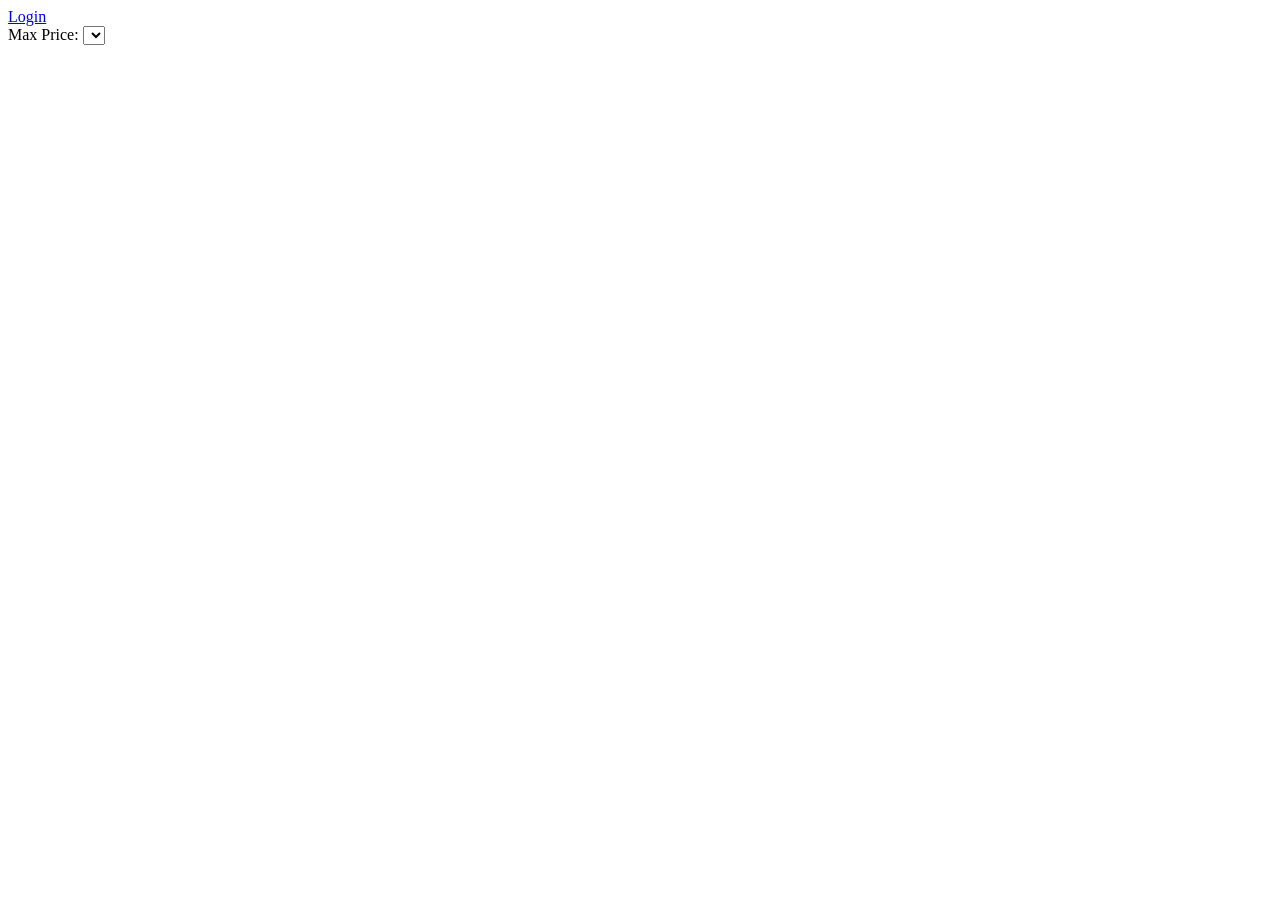
==== part4/index.html @ 220c107d "feat: add HTML structure for review, login, and place pages; implement basic CSS styles and JavaScri" ====
<!DOCTYPE html>
<html lang="en">

<head>
	<meta charset="UTF-8">
	<meta name="viewport" content="width=device-width, initial-scale=1.0">
	<title>List of Places</title>
	<link rel="stylesheet" href="styles.css">
</head>

<body>
	<header>
		<nav>
			<a href="login.html" id="login-link">Login</a>
		</nav>
	</header>
	<main>
		<section id="filter">
			<label for="price-filter">Max Price:</label>
			<select id="price-filter">
				<!-- Options will be populated dynamically -->
			</select>
		</section>
		<section id="places-list">
			<!-- List of places will be populated dynamically -->
		</section>
	</main>
	<script src="scripts.js"></script>
</body>

</html>
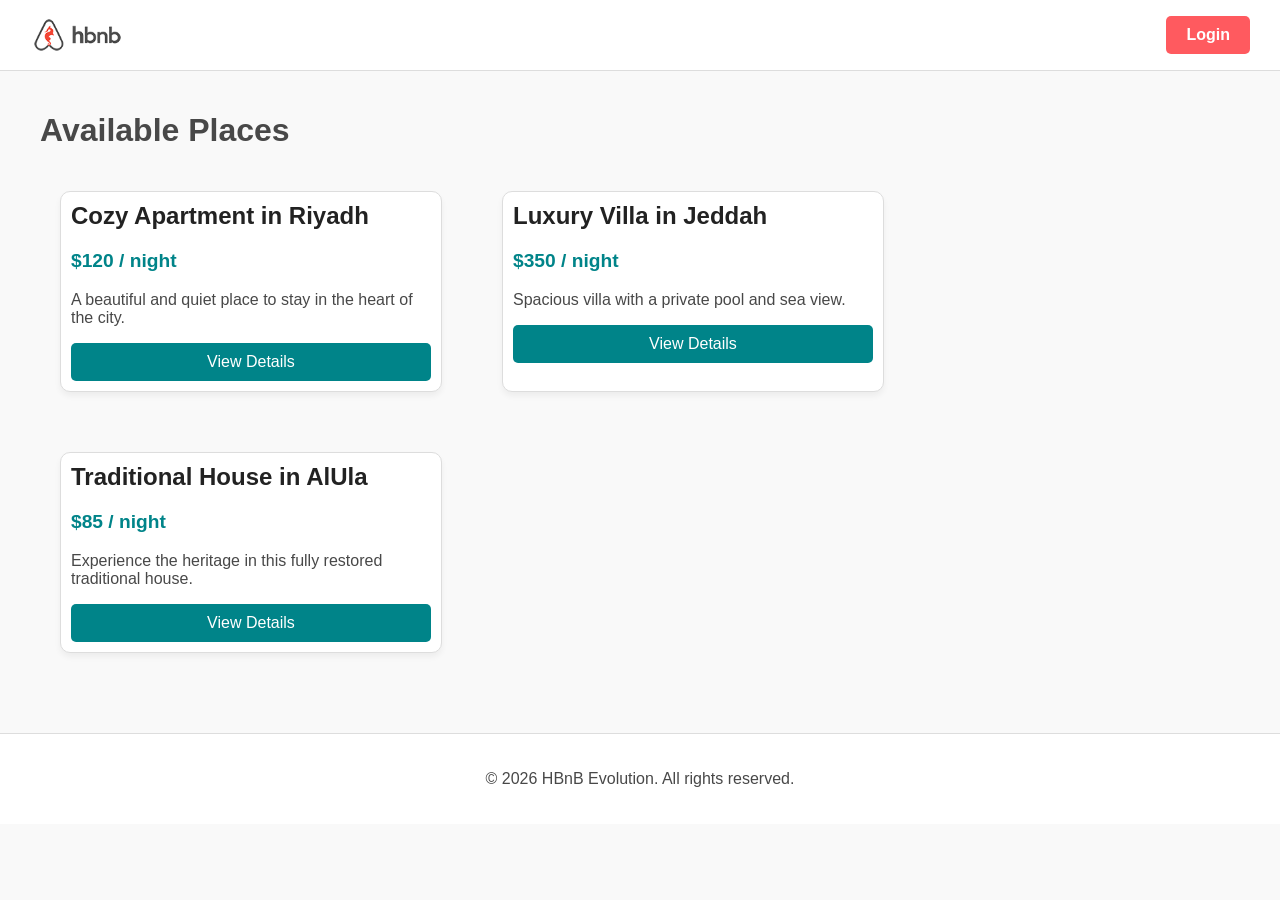
==== commit e8b6a60a: "feat: enhance HTML structure and styling for place, login, and index pages; add dynamic content sect" ====
--- a/part4/index.html
+++ b/part4/index.html
@@ -4,28 +4,48 @@
 <head>
 	<meta charset="UTF-8">
 	<meta name="viewport" content="width=device-width, initial-scale=1.0">
-	<title>List of Places</title>
-	<link rel="stylesheet" href="styles.css">
+	<title>HBnB - Places</title>
+	<link rel="stylesheet" href="style.css">
+	<link rel="icon" href="logo.png" type="image/png">
 </head>
 
 <body>
+
 	<header>
-		<nav>
-			<a href="login.html" id="login-link">Login</a>
-		</nav>
+		<img src="logo.png" alt="HBnB Logo" class="logo">
+		<a href="login.html" class="login-button">Login</a>
 	</header>
 	<main>
-		<section id="filter">
-			<label for="price-filter">Max Price:</label>
-			<select id="price-filter">
-				<!-- Options will be populated dynamically -->
-			</select>
-		</section>
-		<section id="places-list">
-			<!-- List of places will be populated dynamically -->
+		<h1>Available Places</h1>
+
+		<section class="places-container">
+			<article class="place-card">
+				<h2>Cozy Apartment in Riyadh</h2>
+				<p class="price">$120 / night</p>
+				<p>A beautiful and quiet place to stay in the heart of the city.</p>
+				<a href="place.html" class="details-button">View Details</a>
+			</article>
+
+			<article class="place-card">
+				<h2>Luxury Villa in Jeddah</h2>
+				<p class="price">$350 / night</p>
+				<p>Spacious villa with a private pool and sea view.</p>
+				<a href="place.html" class="details-button">View Details</a>
+			</article>
+
+			<article class="place-card">
+				<h2>Traditional House in AlUla</h2>
+				<p class="price">$85 / night</p>
+				<p>Experience the heritage in this fully restored traditional house.</p>
+				<a href="place.html" class="details-button">View Details</a>
+			</article>
 		</section>
 	</main>
-	<script src="scripts.js"></script>
+
+	<footer>
+		<p>&copy; 2026 HBnB Evolution. All rights reserved.</p>
+	</footer>
+
 </body>
 
 </html>
--- a/part4/style.css
+++ b/part4/style.css
@@ -0,0 +1,185 @@
+/* ================== Global Styles ================== */
+body {
+	font-family: 'Helvetica Neue', Arial, sans-serif;
+	margin: 0;
+	padding: 0;
+	background-color: #f9f9f9;
+	color: #484848;
+}
+
+/* ================== Header & Nav ================== */
+header {
+	display: flex;
+	justify-content: space-between;
+	align-items: center;
+	padding: 15px 30px;
+	background-color: #ffffff;
+	border-bottom: 1px solid #ddd;
+}
+
+.logo {
+	height: 40px;
+}
+
+.login-button {
+	padding: 10px 20px;
+	background-color: #FF5A5F;
+	color: #ffffff;
+	text-decoration: none;
+	border-radius: 5px;
+	font-weight: bold;
+	transition: background-color 0.3s;
+}
+
+.login-button:hover {
+	background-color: #e0484d;
+}
+
+nav {
+	background-color: #ffffff;
+	padding: 10px 30px;
+	box-shadow: 0 2px 4px rgba(0, 0, 0, 0.05);
+}
+
+nav a {
+	text-decoration: none;
+	color: #FF5A5F;
+	margin-right: 20px;
+	font-weight: bold;
+}
+
+/* ================== Main Content ================== */
+main {
+	padding: 20px 30px;
+	max-width: 1200px;
+	margin: 0 auto;
+}
+
+.places-container,
+.reviews-section {
+	display: flex;
+	flex-wrap: wrap;
+	gap: 20px;
+	/* Space between cards */
+}
+
+/* ================== Fixed Parameters (REQUIRED) ================== */
+.place-card,
+.review-card {
+	margin: 20px;
+	padding: 10px;
+	border: 1px solid #ddd;
+	border-radius: 10px;
+	background-color: #ffffff;
+}
+
+/* Additional styling for place card layout */
+.place-card {
+	width: calc(33.333% - 40px);
+	/* 3 columns with gaps */
+	box-shadow: 0 4px 6px rgba(0, 0, 0, 0.05);
+}
+
+.place-card h2 {
+	margin-top: 0;
+	font-size: 1.5em;
+	color: #222;
+}
+
+.price {
+	color: #008489;
+	font-weight: bold;
+	font-size: 1.2em;
+}
+
+.details-button {
+	display: block;
+	text-align: center;
+	margin-top: 15px;
+	padding: 10px;
+	background-color: #008489;
+	color: white;
+	text-decoration: none;
+	border-radius: 5px;
+}
+
+.details-button:hover {
+	background-color: #006c70;
+}
+
+/* ================== Login & Review Forms ================== */
+.login-container,
+.add-review {
+	max-width: 500px;
+	margin: 40px auto;
+	padding: 20px;
+	background: #ffffff;
+	border: 1px solid #ddd;
+	border-radius: 10px;
+	box-shadow: 0 2px 8px rgba(0, 0, 0, 0.05);
+}
+
+.form-group {
+	margin-bottom: 15px;
+}
+
+.form-group label {
+	display: block;
+	margin-bottom: 5px;
+	font-weight: bold;
+	color: #333;
+}
+
+.form-group input,
+.form-group textarea {
+	width: 100%;
+	padding: 10px;
+	border: 1px solid #ccc;
+	border-radius: 5px;
+	box-sizing: border-box;
+	/* عشان ما يخرب العرض */
+	font-family: inherit;
+}
+
+.form-group input:focus,
+.form-group textarea:focus {
+	outline: none;
+	border-color: #FF5A5F;
+}
+
+/* ================== Place Details & Review Card Styling ================== */
+.place-details h1 {
+	margin-top: 0;
+}
+
+.place-info p {
+	margin-bottom: 10px;
+}
+
+.place-info ul {
+	list-style-type: none;
+	padding: 0;
+}
+
+.place-info li {
+	background-color: #eee;
+	padding: 5px 10px;
+	border-radius: 5px;
+	display: inline-block;
+	margin-right: 5px;
+	margin-bottom: 5px;
+}
+
+.review-card {
+	width: calc(50% - 40px);
+	/* 2 reviews per row on average */
+}
+
+/* ================== Footer ================== */
+footer {
+	text-align: center;
+	padding: 20px;
+	background-color: #ffffff;
+	border-top: 1px solid #ddd;
+	margin-top: 40px;
+}
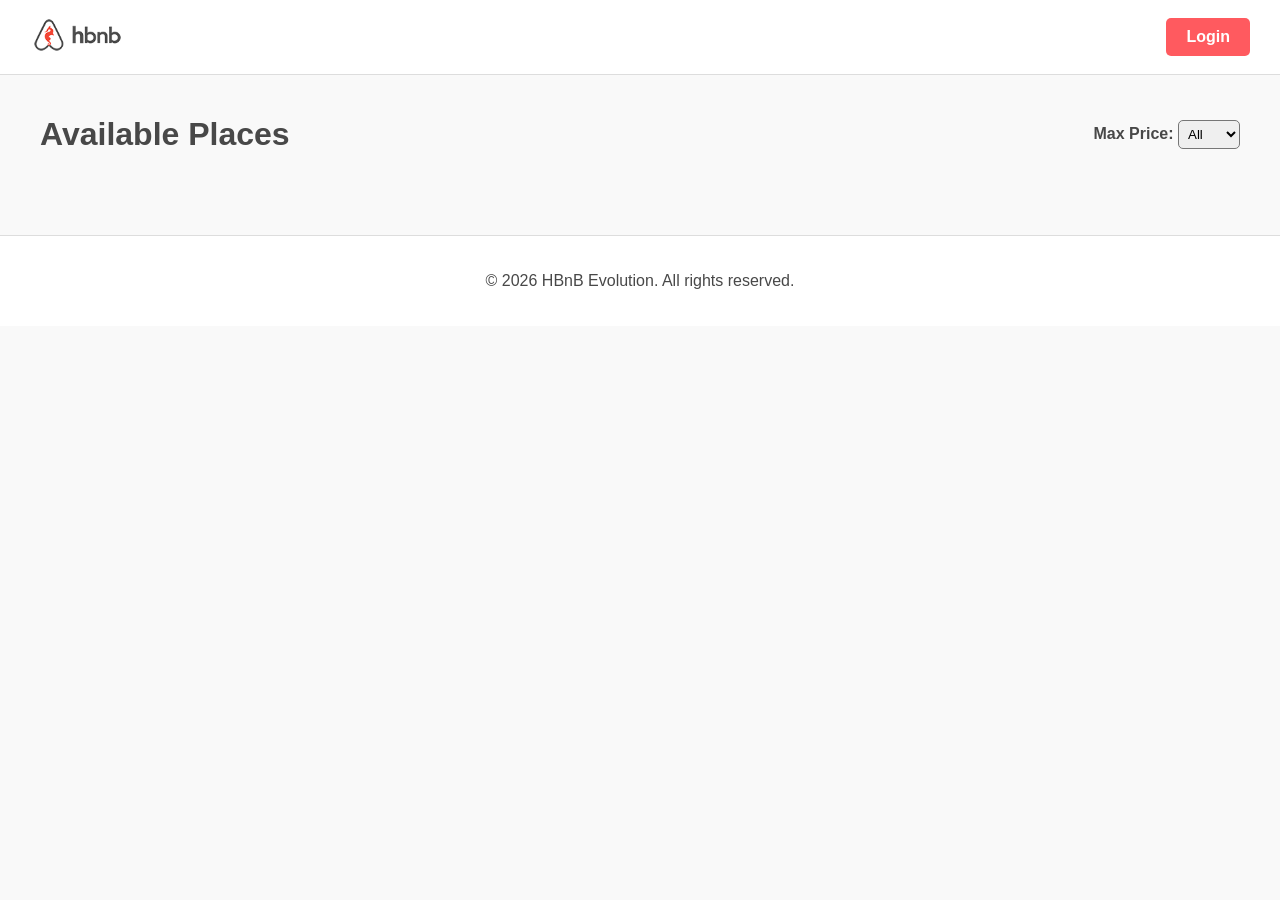
==== commit 2f23a904: "feat: update index and scripts to enhance user experience with place filtering and authentication" ====
--- a/part4/index.html
+++ b/part4/index.html
@@ -12,33 +12,27 @@
 <body>
 
 	<header>
-		<img src="logo.png" alt="HBnB Logo" class="logo">
-		<a href="login.html" class="login-button">Login</a>
+		<a href="index.html">
+			<img src="logo.png" alt="HBnB Logo" class="logo">
+		</a>
+		<a href="login.html" class="login-button" id="login-link">Login</a>
 	</header>
+
 	<main>
-		<h1>Available Places</h1>
+		<div style="display: flex; justify-content: space-between; align-items: center;">
+			<h1>Available Places</h1>
+			<div>
+				<label for="price-filter"><strong>Max Price:</strong></label>
+				<select id="price-filter" style="padding: 5px; border-radius: 5px;">
+					<option value="All">All</option>
+					<option value="10">$10</option>
+					<option value="50">$50</option>
+					<option value="100">$100</option>
+				</select>
+			</div>
+		</div>
 
-		<section class="places-container">
-			<article class="place-card">
-				<h2>Cozy Apartment in Riyadh</h2>
-				<p class="price">$120 / night</p>
-				<p>A beautiful and quiet place to stay in the heart of the city.</p>
-				<a href="place.html" class="details-button">View Details</a>
-			</article>
-
-			<article class="place-card">
-				<h2>Luxury Villa in Jeddah</h2>
-				<p class="price">$350 / night</p>
-				<p>Spacious villa with a private pool and sea view.</p>
-				<a href="place.html" class="details-button">View Details</a>
-			</article>
-
-			<article class="place-card">
-				<h2>Traditional House in AlUla</h2>
-				<p class="price">$85 / night</p>
-				<p>Experience the heritage in this fully restored traditional house.</p>
-				<a href="place.html" class="details-button">View Details</a>
-			</article>
+		<section class="places-container" id="places-list">
 		</section>
 	</main>
 
@@ -46,6 +40,7 @@
 		<p>&copy; 2026 HBnB Evolution. All rights reserved.</p>
 	</footer>
 
+	<script src="scripts.js"></script>
 </body>
 
 </html>
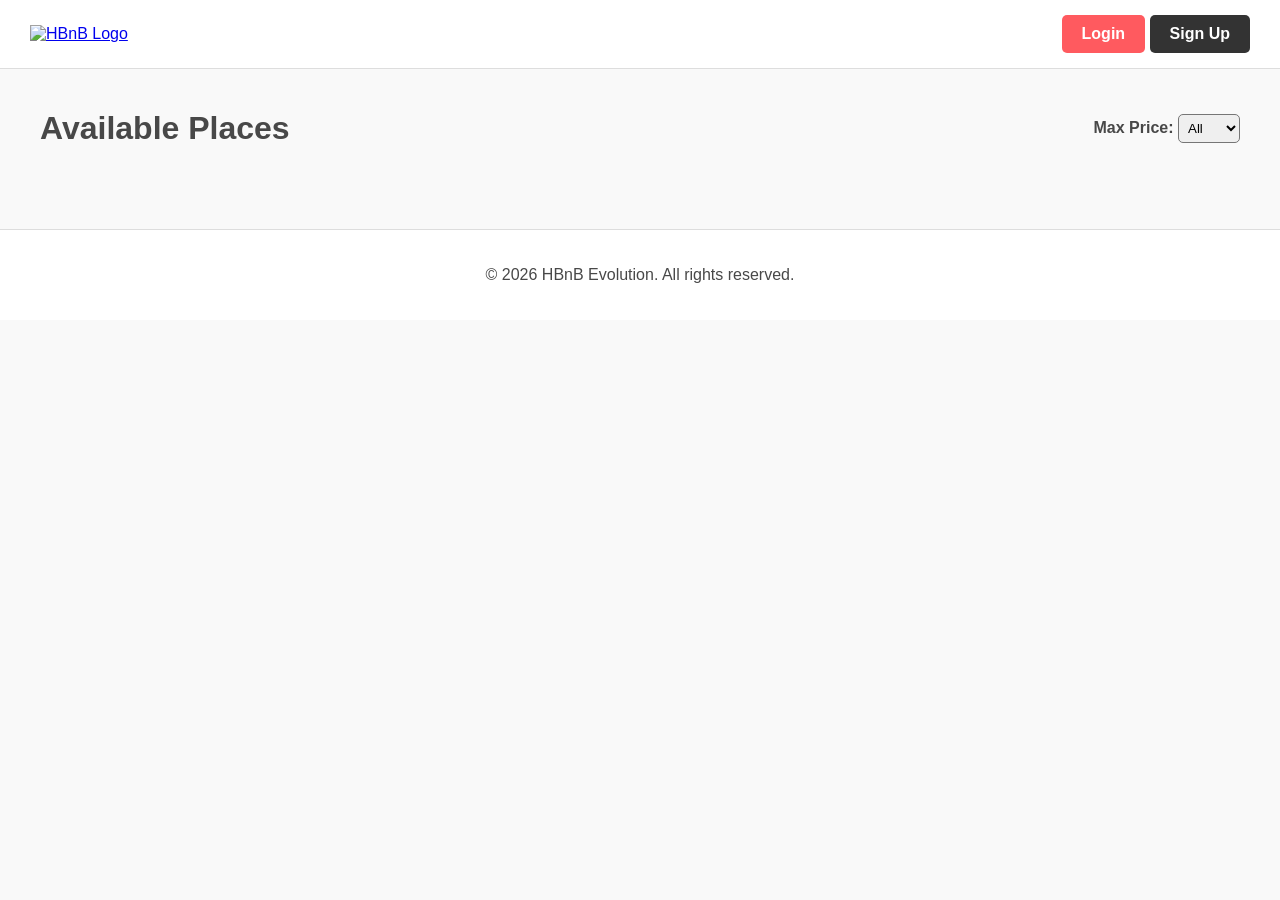
==== commit 61dd7601: "feat: add signup and add place pages with form handling and validation" ====
--- a/part4/index.html
+++ b/part4/index.html
@@ -13,9 +13,15 @@
 
 	<header>
 		<a href="index.html">
-			<img src="logo.png" alt="HBnB Logo" class="logo">
+			<img src="images/logo.png" alt="HBnB Logo" class="logo">
 		</a>
-		<a href="login.html" class="login-button" id="login-link">Login</a>
+		<div>
+			<a href="login.html" class="login-button" id="login-link">Login</a>
+			<a href="signup.html" class="login-button" id="signup-link" style="background-color: #333;">Sign Up</a>
+
+			<a href="add_place.html" class="login-button" id="add-place-btn"
+				style="display: none; background-color: #008489;">+ Add Place</a>
+		</div>
 	</header>
 
 	<main>
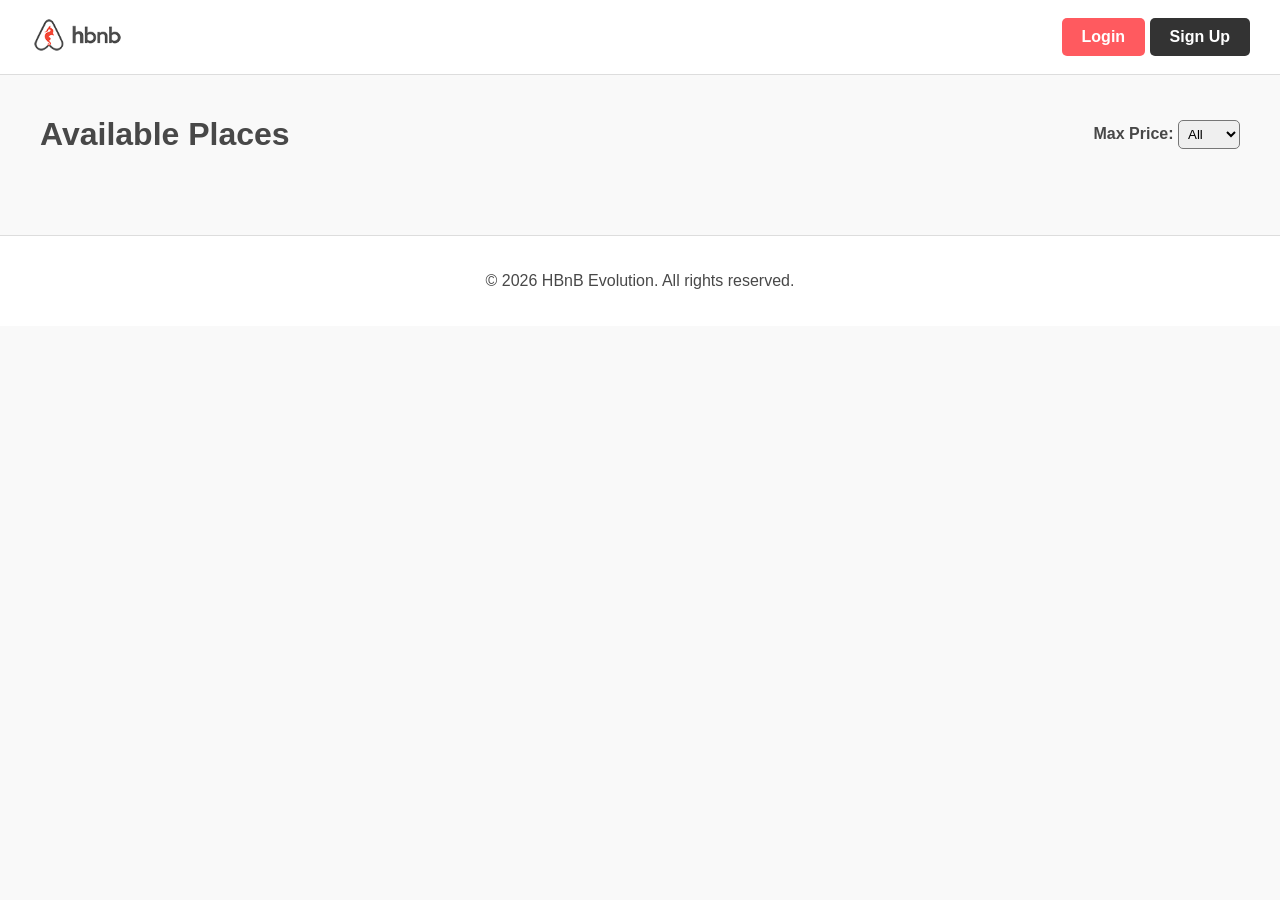
==== commit e254e948: "fix: update logo image path in header for correct asset loading" ====
--- a/part4/index.html
+++ b/part4/index.html
@@ -13,7 +13,7 @@
 
 	<header>
 		<a href="index.html">
-			<img src="images/logo.png" alt="HBnB Logo" class="logo">
+			<img src="logo.png" alt="HBnB Logo" class="logo">
 		</a>
 		<div>
 			<a href="login.html" class="login-button" id="login-link">Login</a>
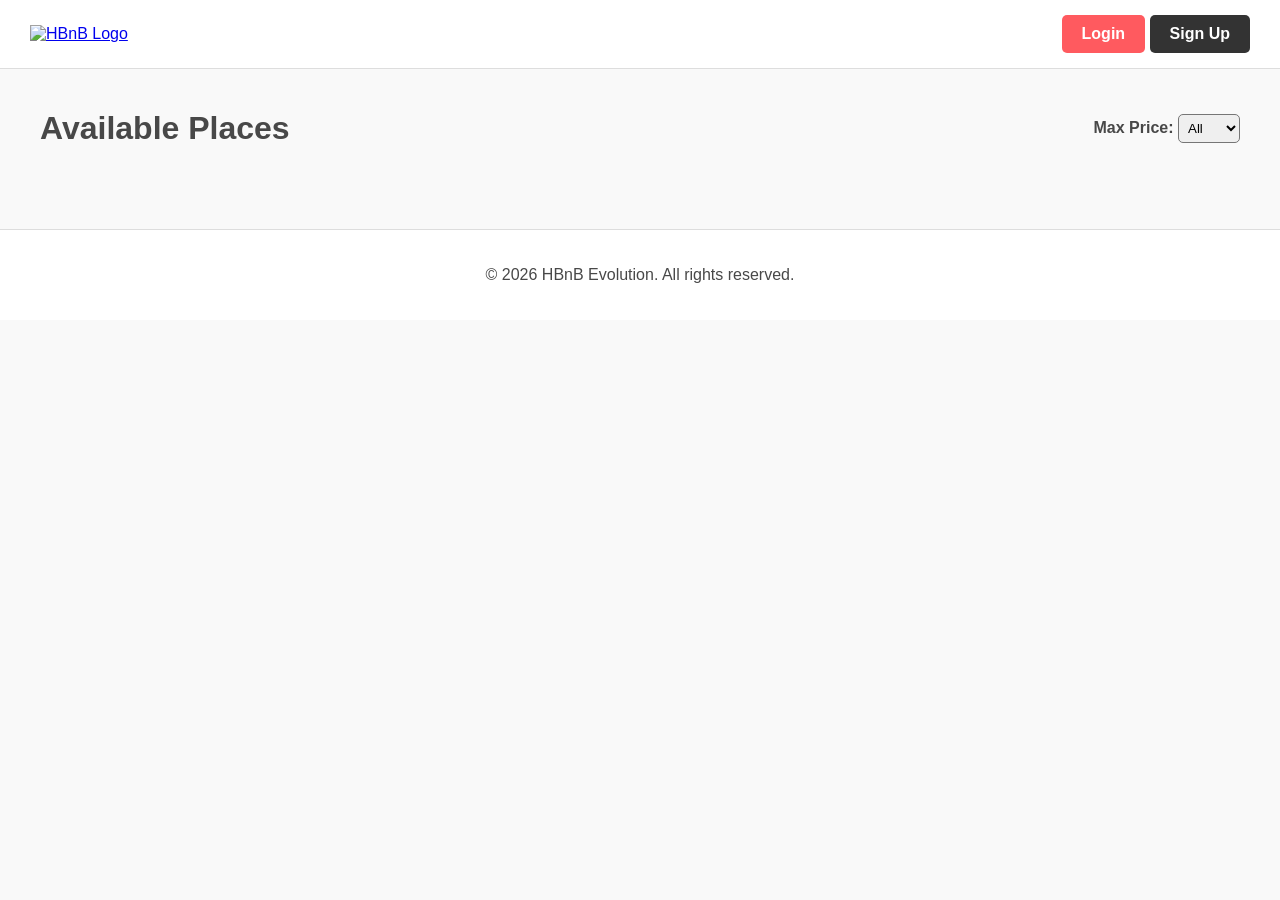
==== commit 9a7798a3: "fix: update logo image path and enhance logout button styling" ====
--- a/part4/index.html
+++ b/part4/index.html
@@ -13,14 +13,16 @@
 
 	<header>
 		<a href="index.html">
-			<img src="logo.png" alt="HBnB Logo" class="logo">
+			<img src="images/logo.png" alt="HBnB Logo" class="logo">
 		</a>
-		<div>
+		<div id="header-buttons">
 			<a href="login.html" class="login-button" id="login-link">Login</a>
 			<a href="signup.html" class="login-button" id="signup-link" style="background-color: #333;">Sign Up</a>
 
 			<a href="add_place.html" class="login-button" id="add-place-btn"
 				style="display: none; background-color: #008489;">+ Add Place</a>
+			<button id="logout-btn" class="login-button"
+				style="display: none; background-color: #dc3545; border: none; cursor: pointer; padding: 10px 15px; border-radius: 5px; color: white; font-weight: bold;">Logout</button>
 		</div>
 	</header>
 
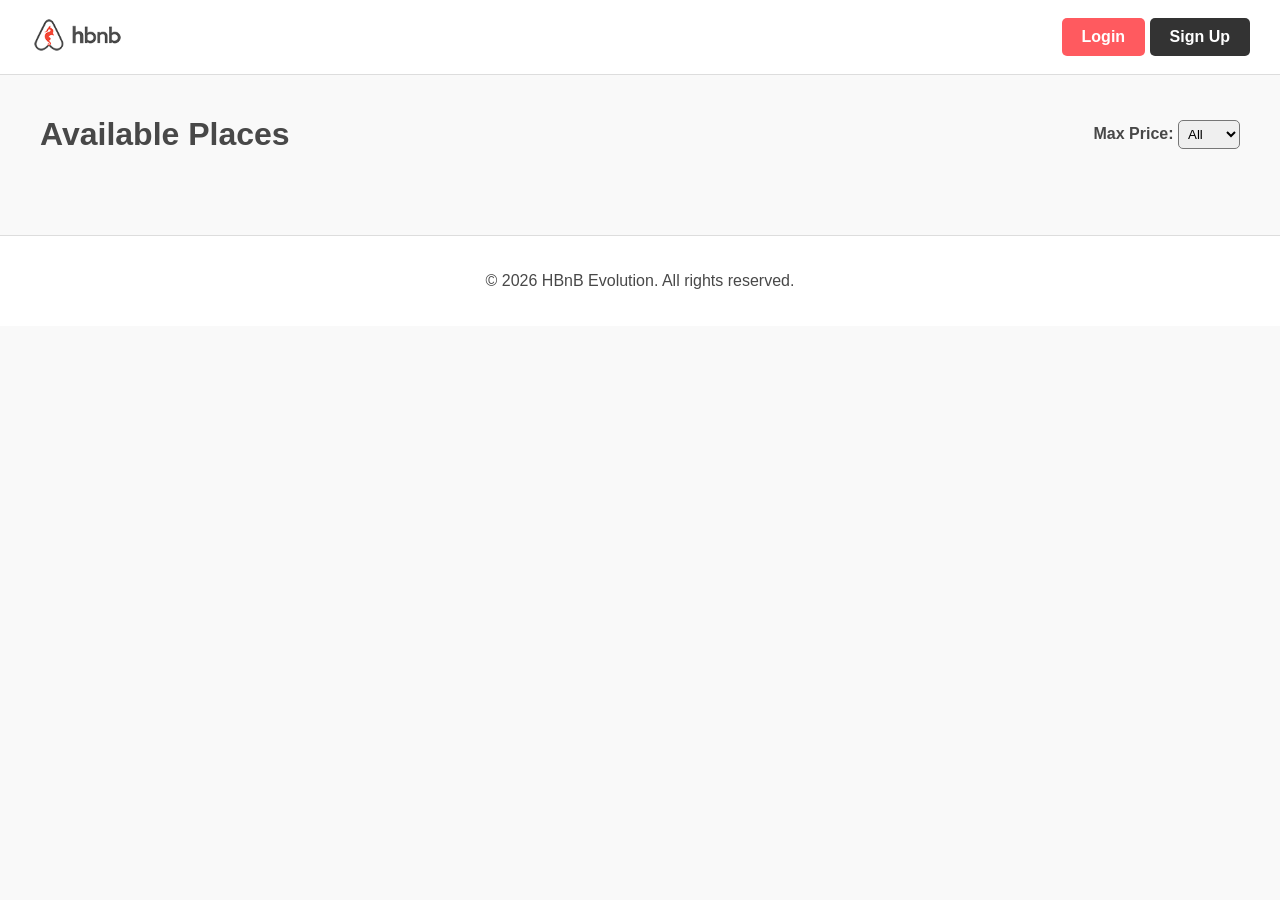
==== commit 8c107b88: "fix: update logo image path in header" ====
--- a/part4/index.html
+++ b/part4/index.html
@@ -13,7 +13,7 @@
 
 	<header>
 		<a href="index.html">
-			<img src="images/logo.png" alt="HBnB Logo" class="logo">
+			<img src="logo.png" alt="HBnB Logo" class="logo">
 		</a>
 		<div id="header-buttons">
 			<a href="login.html" class="login-button" id="login-link">Login</a>
